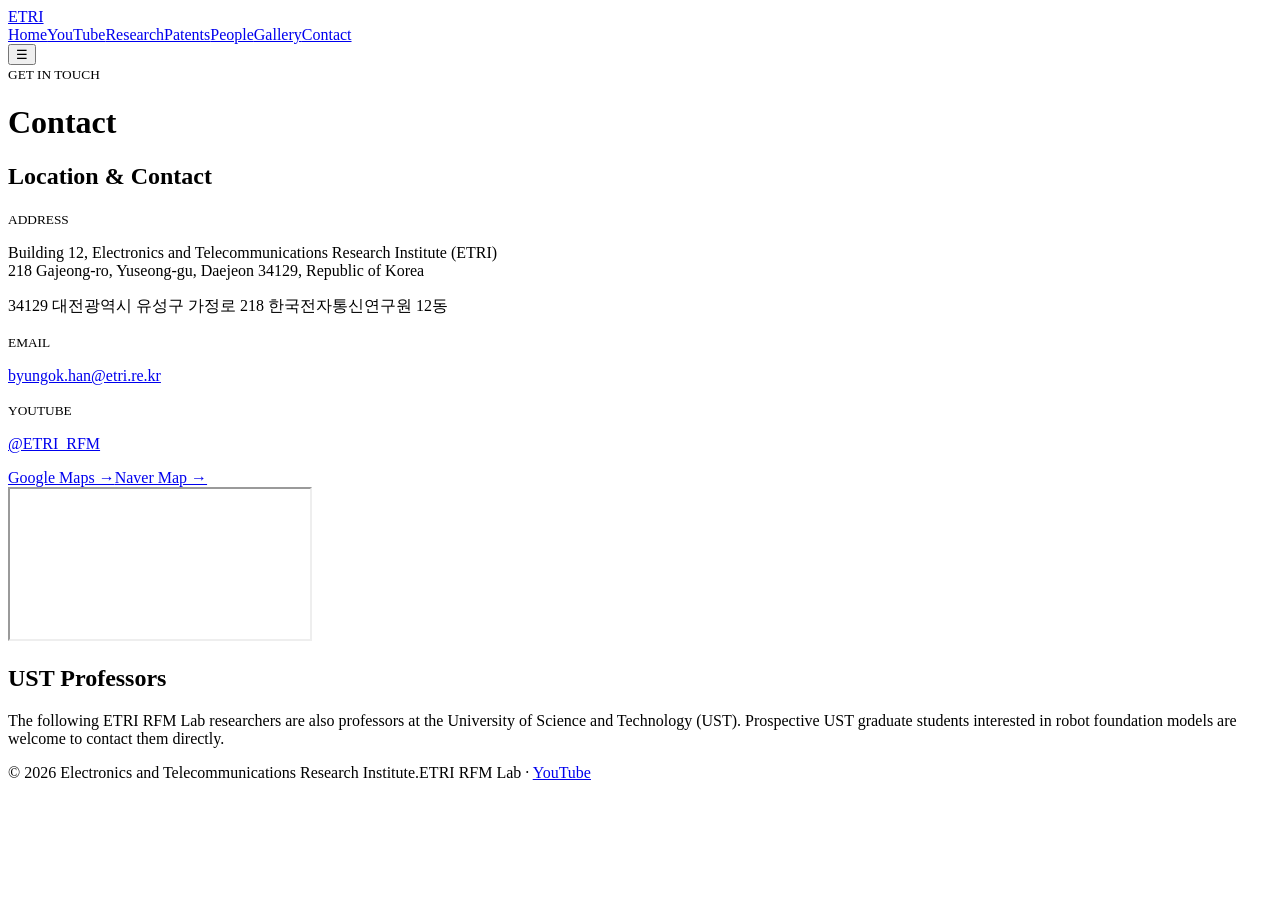
==== contact.html @ 54f0b5c5 "Add Figure 1 thumbnail for the Gradient-Mine Units paper Co-Authored-By: Claude Opus 5.5 <noreply@an" ====
<!doctype html>
<html lang="en">
<head>
  <meta charset="utf-8">
  <meta name="viewport" content="width=device-width,initial-scale=1"><meta name="description" content="ETRI 로봇파운데이션모델연구실(RFM Lab) 연락처: 대전광역시 유성구 가정로 218 한국전자통신연구원 12동. Address, map, email, and UST professors."><meta property="og:locale" content="ko_KR"><meta property="og:locale:alternate" content="en_US"><meta property="og:type" content="website"><meta property="og:site_name" content="ETRI RFM Lab"><meta property="og:title" content="Contact | ETRI RFM Lab · 로봇파운데이션모델연구실"><meta property="og:description" content="ETRI 로봇파운데이션모델연구실(RFM Lab) 연락처: 대전광역시 유성구 가정로 218 한국전자통신연구원 12동. Address, map, email, and UST professors."><meta property="og:url" content="https://etri-rfm-lab.github.io/contact.html"><meta property="og:image" content="https://etri-rfm-lab.github.io/assets/og-image.png"><meta property="og:image:width" content="1200"><meta property="og:image:height" content="630"><meta name="twitter:card" content="summary_large_image"><link rel="canonical" href="https://etri-rfm-lab.github.io/contact.html"><link rel="icon" href="favicon.ico" sizes="any"><link rel="icon" type="image/png" sizes="32x32" href="assets/favicon-32.png"><link rel="apple-touch-icon" href="assets/apple-touch-icon.png">
  <title>Contact | ETRI RFM Lab · 로봇파운데이션모델연구실</title>
  <link rel="stylesheet" href="styles.css?v=57">
</head>
<body data-page="contact">
  <nav class="nav"><div class="wrap navin"><a class="logo" href="index.html" aria-label="ETRI home"><span class="mark">ETRI</span></a><div class="menu"><a href="index.html">Home</a><a href="https://www.youtube.com/@ETRI_RFM" target="_blank" rel="noopener">YouTube</a><a href="publications.html">Research</a><a href="patents.html">Patents</a><a href="people.html">People</a><a href="gallery.html">Gallery</a><a class="active" href="contact.html">Contact</a></div><button class="hamb" aria-label="Open menu">☰</button></div></nav>
  <header class="page-hero"><div class="wrap"><small>GET IN TOUCH</small><h1>Contact</h1></div></header>
  <main class="section wrap">
    <h2 class="contact-heading">Location &amp; Contact</h2>
    <div class="contact-grid">
      <div class="contact-info">
        <div class="contact-item"><small>ADDRESS</small><p>Building 12, Electronics and Telecommunications Research Institute (ETRI)<br>218 Gajeong-ro, Yuseong-gu, Daejeon 34129, Republic of Korea</p><p class="contact-ko">34129 대전광역시 유성구 가정로 218 한국전자통신연구원 12동</p></div>
        <div class="contact-item"><small>EMAIL</small><p><a href="mailto:byungok.han@etri.re.kr">byungok.han@etri.re.kr</a></p></div>
        <div class="contact-item"><small>YOUTUBE</small><p><a href="https://www.youtube.com/@ETRI_RFM" target="_blank" rel="noopener">@ETRI_RFM</a></p></div>
        <div class="contact-actions"><a class="pub-link" href="https://www.google.com/maps/search/?api=1&amp;query=%ED%95%9C%EA%B5%AD%EC%A0%84%EC%9E%90%ED%86%B5%EC%8B%A0%EC%97%B0%EA%B5%AC%EC%9B%90" target="_blank" rel="noopener">Google Maps →</a><a class="pub-link" href="https://map.naver.com/p/search/%ED%95%9C%EA%B5%AD%EC%A0%84%EC%9E%90%ED%86%B5%EC%8B%A0%EC%97%B0%EA%B5%AC%EC%9B%90" target="_blank" rel="noopener">Naver Map →</a></div>
      </div>
      <div class="contact-map"><iframe src="https://www.google.com/maps/embed?origin=mfe&amp;pb=!1m3!2m1!1z7ZWc6rWt7KCE7J6Q7Ya17Iug7Jew6rWs7JuQ!6i15" title="Map of ETRI, Daejeon" loading="lazy" referrerpolicy="no-referrer-when-downgrade"></iframe></div>
    </div>
    <section class="ust-section" aria-labelledby="ust-title">
      <h2 id="ust-title">UST Professors</h2>
      <p>The following ETRI RFM Lab researchers are also professors at the University of Science and Technology (UST). Prospective UST graduate students interested in robot foundation models are welcome to contact them directly.</p>
      <div class="people ust-people" id="ust-list"></div>
    </section>
  </main>
  <footer class="footer"><div class="wrap"><span>© 2026 Electronics and Telecommunications Research Institute.</span><span>ETRI RFM Lab · <a href="https://www.youtube.com/@ETRI_RFM" target="_blank" rel="noopener">YouTube</a></span></div></footer>
  <script src="sheets.js?v=34"></script>
</body>
</html>
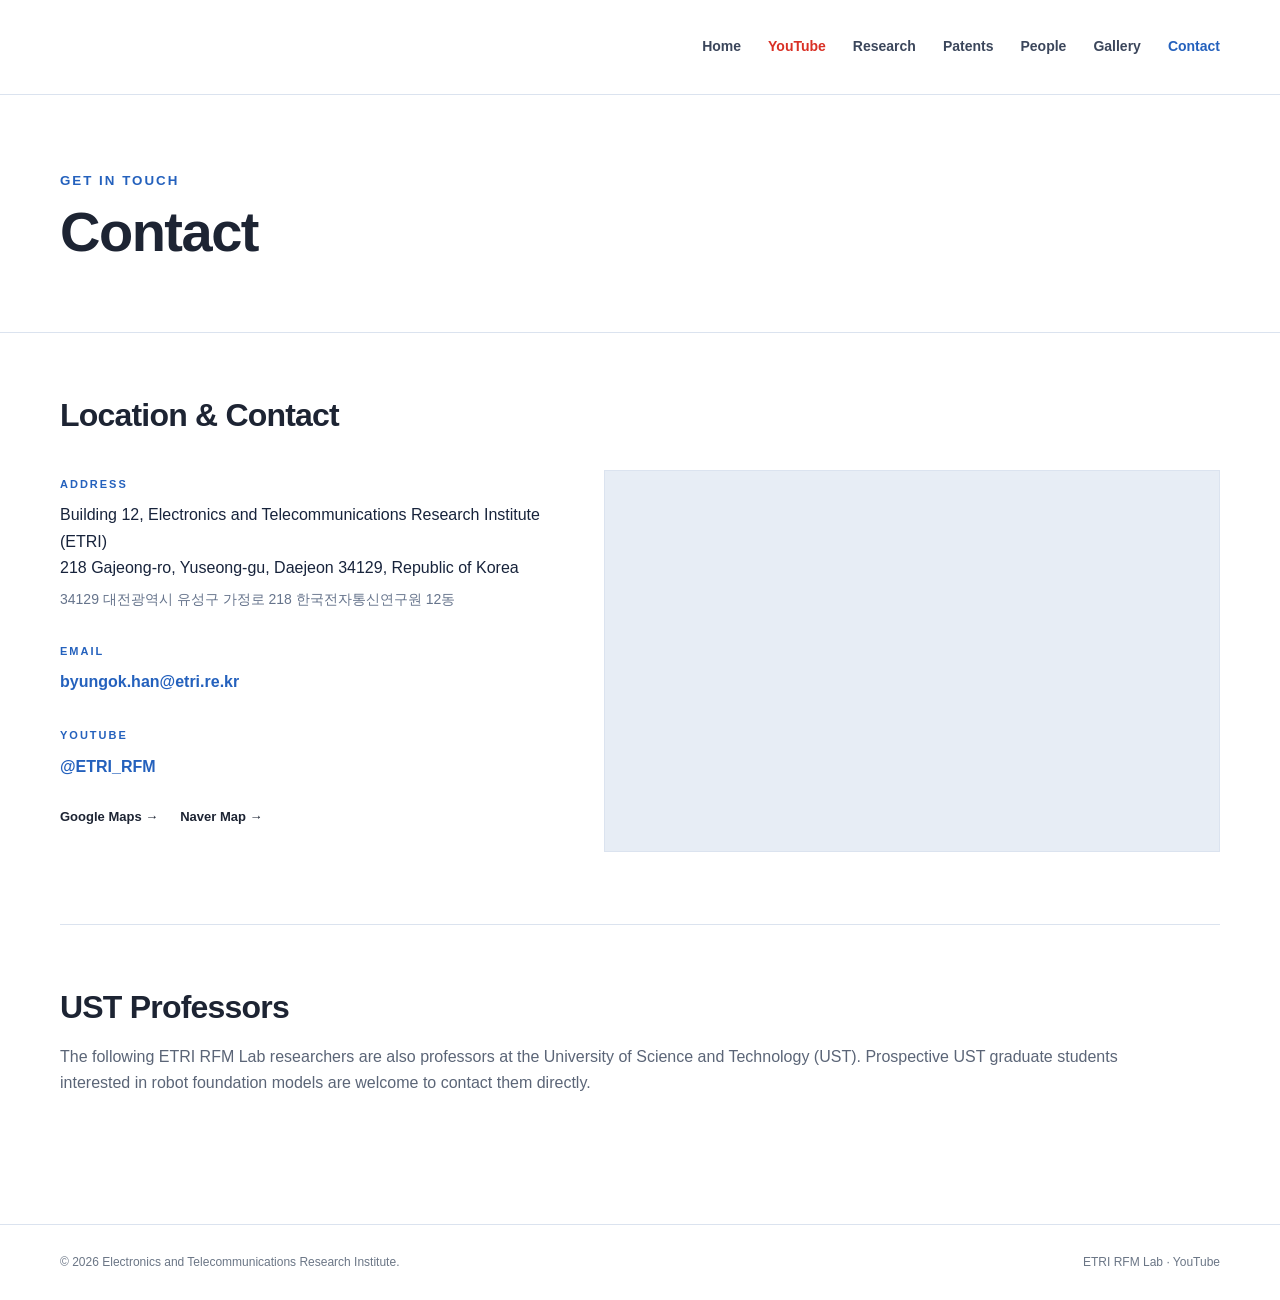
==== commit ebc28228: "Show two videos side by side on the home page Co-Authored-By: Claude Opus 5.5 <noreply@anthropic.com" ====
--- a/contact.html
+++ b/contact.html
@@ -4,7 +4,7 @@
   <meta charset="utf-8">
   <meta name="viewport" content="width=device-width,initial-scale=1"><meta name="description" content="ETRI 로봇파운데이션모델연구실(RFM Lab) 연락처: 대전광역시 유성구 가정로 218 한국전자통신연구원 12동. Address, map, email, and UST professors."><meta property="og:locale" content="ko_KR"><meta property="og:locale:alternate" content="en_US"><meta property="og:type" content="website"><meta property="og:site_name" content="ETRI RFM Lab"><meta property="og:title" content="Contact | ETRI RFM Lab · 로봇파운데이션모델연구실"><meta property="og:description" content="ETRI 로봇파운데이션모델연구실(RFM Lab) 연락처: 대전광역시 유성구 가정로 218 한국전자통신연구원 12동. Address, map, email, and UST professors."><meta property="og:url" content="https://etri-rfm-lab.github.io/contact.html"><meta property="og:image" content="https://etri-rfm-lab.github.io/assets/og-image.png"><meta property="og:image:width" content="1200"><meta property="og:image:height" content="630"><meta name="twitter:card" content="summary_large_image"><link rel="canonical" href="https://etri-rfm-lab.github.io/contact.html"><link rel="icon" href="favicon.ico" sizes="any"><link rel="icon" type="image/png" sizes="32x32" href="assets/favicon-32.png"><link rel="apple-touch-icon" href="assets/apple-touch-icon.png">
   <title>Contact | ETRI RFM Lab · 로봇파운데이션모델연구실</title>
-  <link rel="stylesheet" href="styles.css?v=57">
+  <link rel="stylesheet" href="styles.css?v=58">
 </head>
 <body data-page="contact">
   <nav class="nav"><div class="wrap navin"><a class="logo" href="index.html" aria-label="ETRI home"><span class="mark">ETRI</span></a><div class="menu"><a href="index.html">Home</a><a href="https://www.youtube.com/@ETRI_RFM" target="_blank" rel="noopener">YouTube</a><a href="publications.html">Research</a><a href="patents.html">Patents</a><a href="people.html">People</a><a href="gallery.html">Gallery</a><a class="active" href="contact.html">Contact</a></div><button class="hamb" aria-label="Open menu">☰</button></div></nav>
--- a/styles.css
+++ b/styles.css
@@ -0,0 +1,233 @@
+:root{--blue:#2461bd;--navy:#0066a5;--sky:#eef3fb;--cyan:#6f97d4;--red:#ee5b02;--orange:#ee5b02;--ink:#17233b;--muted:#66748c;--line:#dbe3ef;--bg:#f3f5f8;--max:1160px}
+*{box-sizing:border-box}html{scroll-behavior:smooth}body{margin:0;color:var(--ink);font-family:Arial,"Noto Sans KR",sans-serif;line-height:1.65}a{color:inherit;text-decoration:none}.wrap{width:min(var(--max),calc(100% - 40px));margin:auto}.top{height:34px;background:var(--navy);color:#dfeaff;font-size:12px}.top .wrap{height:100%;display:flex;align-items:center;justify-content:space-between}.nav{position:sticky;top:0;z-index:30;background:rgba(255,255,255,.96);border-bottom:1px solid var(--line);backdrop-filter:blur(12px)}.navin{height:82px;display:flex;align-items:center;justify-content:space-between}.logo{display:flex;align-items:center;gap:13px}.mark{width:66px;height:43px;display:grid;place-items:center;background:var(--blue);color:white;font-size:17px;font-style:italic;font-weight:900;clip-path:polygon(0 0,100% 0,86% 100%,0 100%);position:relative}.mark:after{content:"";position:absolute;width:8px;height:8px;border-radius:50%;background:var(--red);right:7px;top:7px}.logo b{display:block;color:var(--navy);font-size:20px}.logo small{display:block;color:var(--muted);font-size:10px;letter-spacing:1.35px}.menu{display:flex;gap:27px;align-items:center;font-size:14px;font-weight:700;color:#3b465b}.menu a:hover,.menu a.active{color:var(--blue)}.hamb{display:none;border:0;background:none;font-size:24px}.hero{min-height:590px;color:white;position:relative;overflow:hidden;background:linear-gradient(105deg,rgba(4,22,56,.98),rgba(7,55,105,.82)),linear-gradient(135deg,#092c5b,#0c7c9f)}.hero:before{content:"";position:absolute;inset:0;opacity:.14;background-image:linear-gradient(rgba(255,255,255,.13) 1px,transparent 1px),linear-gradient(90deg,rgba(255,255,255,.13) 1px,transparent 1px);background-size:50px 50px}.hero:after{content:"RFM";position:absolute;right:4%;bottom:-70px;font-size:260px;font-weight:900;color:rgba(255,255,255,.045)}.hero .wrap{position:relative;z-index:2;padding-top:115px}.eyebar{display:inline-flex;align-items:center;gap:9px;font-size:12px;font-weight:700;letter-spacing:1.3px;color:#e1edf8}.eyebar:before{content:"";width:24px;height:3px;background:var(--red)}.hero h1{font-size:clamp(44px,6vw,72px);line-height:1.14;letter-spacing:-2.5px;margin:16px 0 20px}.hero p{max-width:630px;color:#d4e3f4;font-size:18px}.btn{display:inline-flex;margin-top:24px;padding:13px 23px;background:#fff;color:var(--blue);font-size:14px;font-weight:800}.quick{position:relative;z-index:5;margin-top:-52px}.quick-grid{display:grid;grid-template-columns:repeat(4,1fr);background:#fff;box-shadow:0 15px 45px rgba(20,41,77,.16)}.quick a{padding:26px;border-right:1px solid var(--line);transition:.2s}.quick a:last-child{border:0}.quick a:hover{background:var(--sky);transform:translateY(-4px)}.quick small{color:var(--blue);font-weight:800}.quick b{display:block;margin-top:7px}.section{padding:95px 0}.muted-bg{background:var(--bg)}.head{text-align:center;max-width:760px;margin:0 auto 48px}.head small{color:var(--blue);font-weight:800;letter-spacing:2px}.head h1,.head h2{color:var(--navy);font-size:40px;line-height:1.25;margin:10px 0}.head p{color:var(--muted)}.about{display:grid;grid-template-columns:.85fr 1.15fr;gap:60px;align-items:center}.flow{min-height:380px;padding:55px;background:linear-gradient(145deg,var(--blue),#1594b7);display:grid;gap:13px}.flow div{background:rgba(255,255,255,.95);padding:16px 18px;color:var(--navy);font-size:13px;font-weight:700}.flow span{color:var(--cyan);margin-right:10px}.copy h2{color:var(--navy);font-size:36px;line-height:1.35}.copy p{color:var(--muted)}.check{list-style:none;padding:0}.check li{padding:7px}.check li:before{content:"✓";color:var(--cyan);font-weight:900;margin-right:10px}.research-grid{display:grid;grid-template-columns:repeat(3,1fr);gap:18px}.research-card{border:1px solid var(--line);background:white;padding:28px;min-height:235px}.research-card i{width:45px;height:45px;display:grid;place-items:center;background:var(--sky);color:var(--blue);font-style:normal;font-weight:900}.research-card h3{color:var(--navy);font-size:20px;margin:23px 0 8px}.research-card p{color:var(--muted);font-size:14px}.page-hero{padding:78px 0 68px;background:linear-gradient(110deg,var(--navy),#0a6191);color:white}.page-hero small{color:#73dce7;font-weight:800;letter-spacing:2px}.page-hero h1{font-size:clamp(40px,6vw,64px);line-height:1.1;margin:12px 0}.page-hero p{max-width:650px;color:#cfdeed}.status{min-height:24px;text-align:center;color:var(--muted);font-size:12px}.pub-list{display:grid;gap:12px}.pub{display:grid;grid-template-columns:90px 1fr auto;gap:24px;padding:26px 0;border-top:1px solid var(--line)}.pub-year{font-size:24px;color:var(--blue);font-weight:900}.pub h3{color:var(--navy);font-size:19px;line-height:1.45;margin:0 0 7px}.pub p{color:var(--muted);font-size:13px;margin:4px 0}.pub .venue{color:var(--blue);font-weight:800}.chips{display:flex;gap:7px;flex-wrap:wrap}.chip{display:inline-flex;border:1px solid var(--line);background:#fff;padding:6px 10px;color:var(--blue);font-size:11px;font-weight:800}.chip:hover{border-color:var(--blue);background:var(--sky)}.patents{display:grid;grid-template-columns:repeat(2,1fr);gap:15px}.patent{border:1px solid var(--line);background:#fff;padding:25px;min-height:220px}.patent-top{display:flex;justify-content:space-between;margin-bottom:20px}.country{color:var(--blue);font-size:11px;font-weight:900}.badge{background:var(--sky);color:var(--blue);padding:4px 8px;font-size:10px}.patent h3{font-size:17px;line-height:1.5;margin:0 0 12px}.patent p{color:var(--muted);font-size:12px;margin:5px 0}.people{display:grid;grid-template-columns:repeat(3,1fr);gap:18px}.person{border:1px solid var(--line);background:#fff;overflow:hidden}.photo{aspect-ratio:4/3;display:grid;place-items:center;background:linear-gradient(135deg,#dbe9f5,#f5f8fb);color:#8fa7bd;font-size:42px;font-weight:900;overflow:hidden}.photo img{width:100%;height:100%;object-fit:cover}.person-body{padding:22px}.person h3{margin:0;color:var(--navy);font-size:21px}.english{font-size:12px;color:var(--muted)}.role{margin:8px 0 14px;color:var(--blue);font-size:12px;font-weight:900}.field{min-height:42px;color:var(--muted);font-size:13px}.news-grid{display:grid;grid-template-columns:1.15fr .85fr;gap:34px}.featured{min-height:330px;padding:38px;background:var(--navy);color:#fff;display:flex;flex-direction:column;justify-content:flex-end}.featured time{color:#6cdae5;font-size:12px}.featured h3{font-size:25px;line-height:1.4;margin:10px 0}.featured p{color:#c7d5e8;font-size:14px}.news-list{border-top:2px solid var(--navy)}.news-item{display:block;padding:21px 5px;border-bottom:1px solid var(--line)}.news-item time{font-size:11px;color:var(--blue)}.news-item b{display:block;margin-top:5px;font-size:15px}.footer{padding:28px 0;background:#071a3c;color:#91a2bc;font-size:12px}.footer .wrap{display:flex;justify-content:space-between}
+@media(max-width:900px){.menu{gap:14px}.research-grid,.people{grid-template-columns:1fr 1fr}.about,.news-grid{grid-template-columns:1fr}.pub{grid-template-columns:70px 1fr}.pub .chips{grid-column:2}.patents{grid-template-columns:1fr}}
+@media(max-width:720px){.menu{display:none}.menu.open{display:flex;position:absolute;top:70px;left:0;right:0;padding:20px;background:white;flex-direction:column;box-shadow:0 12px 25px #102a4822}.hamb{display:block}.top{display:none}.navin{height:70px}.quick-grid,.research-grid,.people{grid-template-columns:1fr}.quick a{padding:18px}.hero{min-height:540px}.hero .wrap{padding-top:85px}.section{padding:70px 0}.pub{grid-template-columns:1fr;gap:8px}.pub .chips{grid-column:1}.footer .wrap{flex-direction:column;gap:8px}}
+.mark{width:108px;height:43px;border:0;border-radius:0;background:transparent url("https://images.seeklogo.com/logo-png/49/1/etri-logo-png_seeklogo-494433.png") center/contain no-repeat;clip-path:none;font-size:0;color:transparent}.mark:after{display:none}
+.archive-tools{margin:0 0 38px;padding:22px;background:var(--bg);border:1px solid var(--line)}.search-row{display:flex;align-items:center;gap:14px}.search-box{position:relative;flex:1}.search-box:before{content:"⌕";position:absolute;left:17px;top:50%;transform:translateY(-52%);font-size:23px;color:var(--blue)}.search-box input{width:100%;height:50px;padding:0 18px 0 48px;border:1px solid #cbd6e4;background:#fff;color:var(--ink);font:inherit;outline:none}.search-box input:focus{border-color:var(--blue);box-shadow:0 0 0 3px #075ca818}.result-count{min-width:115px;text-align:right;color:var(--muted);font-size:12px}.filters{display:flex;gap:8px;flex-wrap:wrap;margin-top:14px}.filter-btn{border:1px solid #cbd6e4;background:white;color:#526078;padding:8px 15px;font:inherit;font-size:12px;font-weight:800;cursor:pointer}.filter-btn:hover{border-color:var(--blue);color:var(--blue)}.filter-btn.active{border-color:var(--blue);background:var(--blue);color:white}.empty-state{padding:60px 20px;text-align:center;border-top:1px solid var(--line);color:var(--muted)}
+@media(max-width:720px){.search-row{align-items:stretch;flex-direction:column}.result-count{text-align:left}.filter-btn{flex:1}.archive-tools{padding:15px}}
+.news-cards{display:grid;grid-template-columns:repeat(2,1fr);gap:16px}.news-card{display:flex;flex-direction:column;min-height:250px;padding:28px;border:1px solid var(--line);background:#fff;transition:.2s}.news-card:hover{border-color:var(--blue);transform:translateY(-3px);box-shadow:0 12px 28px rgba(20,41,77,.1)}.news-card time{color:var(--blue);font-size:12px;font-weight:800}.news-card h3{color:var(--navy);font-size:19px;line-height:1.45;margin:15px 0 10px}.news-card p{color:var(--muted);font-size:13px;margin:0}.news-card .chip{align-self:flex-start;margin-top:auto}.photo{aspect-ratio:1/1;background:#eef4f9}.photo img{object-fit:cover;object-position:center 18%}.photo.is-fallback:after{content:"Photo unavailable";display:block;font-size:10px;font-weight:400;color:#9aabba;margin-top:5px}.person-body{min-height:220px}
+@media(max-width:720px){.news-cards{grid-template-columns:1fr}.news-card{min-height:220px}}
+.gallery-intro{display:flex;justify-content:space-between;align-items:end;gap:30px;margin-bottom:30px}.gallery-intro h2{margin:0;color:var(--navy);font-size:32px}.gallery-intro p{margin:5px 0 0;color:var(--muted)}.album-count{color:var(--blue);font-size:12px;font-weight:800;white-space:nowrap}.gallery-grid{display:grid;grid-template-columns:repeat(2,1fr);grid-auto-rows:310px;gap:14px}.gallery-item{position:relative;overflow:hidden;border:0;padding:0;background:#dce7ef;cursor:zoom-in}.gallery-item:first-child{grid-column:span 2;grid-row:span 2}.gallery-item img{width:100%;height:100%;object-fit:cover;transition:transform .35s}.gallery-item:first-child img{object-position:center}.gallery-item:hover img{transform:scale(1.025)}.gallery-item.image-error:after{content:"Image unavailable";position:absolute;inset:0;display:grid;place-items:center;color:var(--muted);font-size:12px}.gallery-caption{position:absolute;left:0;right:0;bottom:0;padding:28px 20px 15px;background:linear-gradient(transparent,rgba(4,24,50,.78));color:#fff;text-align:left;font-size:12px;font-weight:700;opacity:0;transition:.2s}.gallery-item:hover .gallery-caption{opacity:1}.lightbox{position:fixed;inset:0;z-index:100;display:none;place-items:center;padding:32px;background:rgba(3,15,31,.94)}.lightbox.open{display:grid}.lightbox img{max-width:min(1400px,94vw);max-height:88vh;object-fit:contain}.lightbox-close{position:fixed;right:24px;top:18px;border:1px solid #ffffff55;background:#ffffff12;color:white;width:44px;height:44px;font-size:24px;cursor:pointer}.lightbox-meta{position:fixed;left:25px;bottom:18px;color:#dce8f5;font-size:12px}.album-tabs{display:flex;gap:8px;flex-wrap:wrap;margin-bottom:32px}.album-tab{cursor:pointer;padding:9px 15px;border:1px solid var(--line);background:#fff;color:var(--blue);font-size:12px;font-weight:800}.album-tab:hover,.album-tab.active{border-color:var(--blue);background:var(--blue);color:white}
+@media(max-width:720px){.gallery-intro{align-items:start;flex-direction:column}.gallery-grid{grid-template-columns:1fr;grid-auto-rows:280px}.gallery-item:first-child{grid-column:span 1;grid-row:span 1}.gallery-caption{opacity:1}.lightbox{padding:15px}}
+.drive-folder-frame{display:block;width:100%;height:min(74vh,760px);min-height:580px;border:1px solid var(--line);background:var(--bg)}
+@media(max-width:720px){.drive-folder-frame{height:68vh;min-height:480px}}
+.navin{height:94px}.logo{width:210px;overflow:hidden}.mark{width:210px;height:58px;background-size:380px 380px;background-position:left center}
+@media(max-width:720px){.navin{height:74px}.logo{width:165px}.mark{width:165px;height:50px;background-size:310px 310px;background-position:left center}}
+.person-email{display:block;margin:-7px 0 14px;color:var(--blue);font-size:12px;overflow-wrap:anywhere}.person-email:hover{color:var(--orange);text-decoration:underline}.person .field{margin-bottom:14px}
+.home-publications{display:grid;grid-template-columns:repeat(3,1fr);gap:18px}.home-pub-card,.news-card{overflow:hidden;border:1px solid var(--line);background:#fff}.home-pub-card{display:flex;flex-direction:column;min-height:330px;transition:.2s}.home-pub-card:hover{border-color:var(--orange);transform:translateY(-3px);box-shadow:0 12px 28px rgba(20,41,77,.1)}.home-pub-body{display:flex;flex:1;flex-direction:column;padding:25px}.home-pub-meta{color:var(--blue);font-size:11px;font-weight:800}.home-pub-card h3{margin:12px 0 10px;color:var(--navy);font-size:18px;line-height:1.45}.home-pub-card p{margin:0 0 20px;color:var(--muted);font-size:13px}.home-pub-card .chip{align-self:flex-start;margin-top:auto}.card-thumb{position:relative;aspect-ratio:16/9;overflow:hidden;background:#e7edf5}.card-thumb img{width:100%;height:100%;object-fit:cover}.card-thumb.is-video:after{content:"▶";position:absolute;left:50%;top:50%;display:grid;width:46px;height:46px;place-items:center;transform:translate(-50%,-50%);border-radius:50%;background:rgba(238,91,2,.9);color:#fff;font-size:17px;padding-left:3px}.news-card{padding:0}.news-card-body{display:flex;flex:1;flex-direction:column;padding:28px}.news-card-body .chip{align-self:flex-start;margin-top:auto}.section-link{margin-top:28px;text-align:center}
+@media(max-width:900px){.home-publications{grid-template-columns:1fr 1fr}}
+@media(max-width:720px){.home-publications{grid-template-columns:1fr}.home-pub-card{min-height:0}}
+.card-thumb{position:relative;width:100%;aspect-ratio:16/9;overflow:hidden;border:0;padding:0;background:#e7edf5}.card-thumb img,.card-thumb iframe{display:block;width:100%;height:100%;border:0;object-fit:cover}.card-thumb.is-video{cursor:pointer}.card-thumb.is-video:after{box-shadow:0 6px 18px rgba(0,0,0,.24)}.card-thumb.is-video:hover:after{transform:translate(-50%,-50%) scale(1.08)}.card-thumb.is-playing:after{display:none}.pub.has-media{grid-template-columns:90px 220px minmax(0,1fr) auto;align-items:start}.pub.has-media .card-thumb{max-width:220px}.pub.has-media .chips{align-self:start}
+@media(max-width:900px){.pub.has-media{grid-template-columns:70px 190px minmax(0,1fr)}.pub.has-media .card-thumb{max-width:190px}.pub.has-media .chips{grid-column:3}}
+@media(max-width:720px){.pub.has-media{grid-template-columns:1fr}.pub.has-media .card-thumb{max-width:none}.pub.has-media .chips{grid-column:1}}
+.top{background:#0066a5}.hero{background:linear-gradient(112deg,rgba(0,102,165,.98),rgba(36,97,189,.94))}.page-hero{background:linear-gradient(110deg,#0066a5,#2461bd)}.flow{background:linear-gradient(145deg,#2461bd,#0066a5)}.btn{border:1px solid rgba(255,255,255,.72);background:transparent;color:#fff;border-radius:24px}.btn:hover{border-color:#ee5b02;background:#ee5b02}.quick a{border-top:4px solid transparent}.quick a:hover{border-top-color:#ee5b02;background:#fff7f1}.research-card i{background:#eef3fb;color:#2461bd}.research-card:nth-child(even) i{background:#fff0e7;color:#ee5b02}.research-card:hover,.person:hover,.patent:hover{border-color:#ee5b02}.chip:hover{border-color:#ee5b02;background:#fff0e7;color:#d94f00}.filter-btn.active{border-color:#ee5b02;background:#ee5b02}.news-card:hover{border-color:#ee5b02}.album-tab:hover,.album-tab.active{border-color:#ee5b02;background:#ee5b02}.footer{background:#06446f}.gallery-caption{background:linear-gradient(transparent,rgba(0,69,118,.84))}
+
+/* Refined home page */
+body[data-page="home"]{background:#fff}
+body[data-page="home"] .top{height:30px;background:#07598f;color:#dceafa}
+body[data-page="home"] .nav{box-shadow:none}
+body[data-page="home"] .navin{height:86px}
+body[data-page="home"] .hero{min-height:520px;background:linear-gradient(105deg,#075d98 0%,#2464bc 72%,#2e69bd 100%)}
+body[data-page="home"] .hero:before{opacity:.08;background-size:64px 64px}
+body[data-page="home"] .hero:after{right:3%;bottom:-88px;font-size:300px;letter-spacing:-18px;color:rgba(255,255,255,.055)}
+body[data-page="home"] .hero .wrap{padding-top:102px}
+body[data-page="home"] .hero h1{max-width:820px;margin:18px 0 22px;font-size:clamp(46px,6vw,74px);font-weight:750;letter-spacing:-3px}
+body[data-page="home"] .hero p{max-width:700px;margin:0;color:#deebf8;font-size:17px;line-height:1.8}
+body[data-page="home"] .btn{gap:20px;margin-top:30px;padding:12px 21px;border-radius:3px;background:#fff;color:var(--blue)}
+body[data-page="home"] .btn:hover{border-color:var(--orange);background:var(--orange);color:#fff}
+body[data-page="home"] .quick{margin-top:0}
+body[data-page="home"] .quick-grid{grid-template-columns:repeat(3,1fr);border:1px solid var(--line);border-top:0;box-shadow:none}
+body[data-page="home"] .quick a{padding:24px 28px;border-top:0;border-right:1px solid var(--line)}
+body[data-page="home"] .quick a:hover{border-top:0;background:#f7f9fc;transform:none}
+body[data-page="home"] .quick small{font-size:10px;letter-spacing:1px}
+body[data-page="home"] .quick b{display:flex;justify-content:space-between;color:#26354d;font-size:15px}
+body[data-page="home"] .quick b span{color:var(--orange)}
+body[data-page="home"] .section{padding:88px 0}
+body[data-page="home"] .about{gap:78px}
+body[data-page="home"] .flow{min-height:350px;padding:44px;background:#f2f6fb;border-left:5px solid var(--blue)}
+body[data-page="home"] .flow div{padding:15px 18px;border:1px solid #dbe5f0;background:#fff;color:#26354d}
+body[data-page="home"] .copy h2{margin:14px 0 18px;font-size:38px;letter-spacing:-1px}
+body[data-page="home"] #news{border-top:1px solid var(--line);background:#f7f9fc}
+body[data-page="home"] .head{margin-bottom:38px}
+body[data-page="home"] .head h2{font-size:36px;letter-spacing:-.8px}
+body[data-page="home"] .news-cards{gap:20px}
+body[data-page="home"] .news-card{border-radius:4px;box-shadow:0 5px 20px rgba(20,41,77,.045)}
+@media(max-width:720px){body[data-page="home"] .navin{height:74px}body[data-page="home"] .hero{min-height:500px}body[data-page="home"] .hero .wrap{padding-top:76px}body[data-page="home"] .hero h1{font-size:43px;letter-spacing:-2px}body[data-page="home"] .hero p{font-size:15px}body[data-page="home"] .quick-grid{grid-template-columns:1fr}body[data-page="home"] .quick a{border-right:0;border-bottom:1px solid var(--line)}body[data-page="home"] .about{gap:42px}body[data-page="home"] .flow{min-height:0;padding:25px}body[data-page="home"] .section{padding:64px 0}}
+/* Keep researcher portraits fully visible without cropping. */
+.person .photo img{object-fit:contain;object-position:center}
+
+/* Compact publication resource buttons. */
+.pub .chips{align-self:start;align-items:center;justify-content:flex-end}
+.pub .chip{height:30px;padding:0 11px 0 9px;gap:6px;border-color:#ccd7e5;border-radius:6px;background:#fff;box-shadow:0 1px 4px rgba(20,41,77,.05);white-space:nowrap;transition:border-color .18s,background .18s,color .18s,transform .18s}
+.pub .chip-icon{display:grid;width:15px;height:15px;flex:0 0 15px;place-items:center;color:#53657a}
+.pub .chip-icon svg{display:block;width:15px;height:15px;fill:currentColor}
+.pub .chip-github .chip-icon{color:#24292f}
+.pub .chip-arxiv .chip-icon{color:#b31b1b}
+.pub .chip-media .chip-icon{color:var(--orange)}
+.pub .chip:hover{border-color:var(--blue);background:#f7faff;color:var(--blue);transform:translateY(-1px);box-shadow:0 5px 13px rgba(20,41,77,.1)}
+@media(max-width:720px){.pub .chips{justify-content:flex-start}}
+
+/* Four-column researcher grid with responsive fallbacks. */
+.people{grid-template-columns:repeat(4,minmax(0,1fr))}
+@media(max-width:1100px){.people{grid-template-columns:repeat(3,minmax(0,1fr))}}
+@media(max-width:900px){.people{grid-template-columns:repeat(2,minmax(0,1fr))}}
+@media(max-width:720px){.people{grid-template-columns:1fr}}
+
+/* Compact, bordered researcher cards. */
+.people{gap:16px;align-items:start}
+.person{border:1px solid #d5dfeb;border-radius:8px;box-shadow:0 3px 12px rgba(20,41,77,.05)}
+.person .photo{aspect-ratio:4/3;padding:8px;border-bottom:1px solid #dbe3ef;background:#f7f9fc}
+.person .person-body{min-height:190px;padding:18px}
+
+/* Half-size researcher cards; portraits remain fully visible and proportional. */
+.person{width:100%;max-width:220px;justify-self:center}
+.person .photo{height:220px;aspect-ratio:auto;padding:6px}
+.person .photo img{width:100%;height:100%;max-width:100%;max-height:100%;object-fit:contain;object-position:center}
+.person .person-body{min-height:0;padding:14px}
+.person h3{font-size:17px;line-height:1.3}
+.person .role{margin:5px 0 9px;font-size:10px}
+.person .field{min-height:0;margin-bottom:10px;font-size:11px;line-height:1.45}
+.person .chips{gap:5px}
+.person .chip{align-items:center;padding:4px 7px;gap:4px;border-radius:5px;font-size:9px}
+.person .chip-icon,.person-email .chip-icon{display:grid;width:13px;height:13px;flex:0 0 13px;place-items:center}
+.person .chip-icon svg,.person-email .chip-icon svg{display:block;width:13px;height:13px;fill:currentColor}
+.person-email{display:flex;align-items:center;gap:5px;margin:-3px 0 10px;font-size:10px}
+
+/* Home video */
+.video-grid{display:grid;grid-template-columns:1.6fr 1fr;gap:24px;align-items:stretch}.video-frame{position:relative;aspect-ratio:16/9;background:#000;box-shadow:0 15px 40px rgba(20,41,77,.14)}.video-frame iframe{position:absolute;inset:0;width:100%;height:100%;border:0}.yt-channel{display:flex;flex-direction:column;padding:30px;border:1px solid var(--line);background:#fff;transition:.2s}.yt-channel:hover{border-color:#ee5b02;transform:translateY(-3px);box-shadow:0 12px 28px rgba(20,41,77,.1)}.yt-icon{display:grid;place-items:center;width:54px;height:54px;border-radius:50%;background:#ff0000;color:#fff;margin-bottom:20px}.yt-channel small{color:var(--blue);font-size:11px;font-weight:800;letter-spacing:2px}.yt-channel b{display:block;margin:6px 0 8px;color:var(--navy);font-size:24px}.yt-channel p{margin:0 0 20px;color:var(--muted);font-size:14px}.yt-channel .chip{align-self:flex-start;margin-top:auto}.footer a:hover{color:#fff}
+@media(max-width:900px){.video-grid{grid-template-columns:1fr}}
+.person .photo.is-fallback:after{display:none}.person .photo.is-fallback svg{width:auto;height:88%;fill:#c3d0de}
+
+/* Local logo */
+.logo{width:auto;overflow:visible}.mark{width:230px;height:29px;background:url("assets/etri-logo.png") left center/contain no-repeat}
+@media(max-width:720px){.logo{width:auto}.mark{width:170px;height:22px;background-size:contain}}
+/* Home hero title: keep "Robot Foundation Models" on one line on wide screens */
+body[data-page="home"] .hero h1{max-width:none}
+/* Publications: one year label per group, lab members highlighted */
+.pub:not(.year-start){border-top-color:#edf1f6}.pub.year-start{border-top:2px solid var(--navy)}.pub .authors strong{color:var(--ink);font-weight:800}
+@media(max-width:720px){.pub-year:empty{display:none}}
+/* Contact */
+.contact-grid{display:grid;grid-template-columns:.9fr 1.1fr;gap:40px;align-items:stretch}.contact-info{display:flex;flex-direction:column;gap:26px}.contact-item small{color:var(--blue);font-size:11px;font-weight:800;letter-spacing:2px}.contact-item p{margin:6px 0 0;color:var(--ink);font-size:16px}.contact-item a{color:var(--blue);font-weight:700}.contact-item a:hover{color:var(--orange)}.contact-item .contact-ko{color:var(--muted);font-size:14px}.contact-actions{display:flex;gap:8px;flex-wrap:wrap}.contact-map{min-height:380px;border:1px solid var(--line);background:#e7edf5}.contact-map iframe{display:block;width:100%;height:100%;min-height:380px;border:0}
+@media(max-width:900px){.contact-grid{grid-template-columns:1fr}}
+body[data-page="home"] .hero .wrap{padding-bottom:84px}@media(max-width:720px){body[data-page="home"] .hero .wrap{padding-bottom:56px}}
+/* Home hero: clean white layout */
+.hero-plain{background:#fff;border-bottom:1px solid var(--line)}.hero-plain-in{display:grid;grid-template-columns:1fr 1fr;gap:56px;align-items:center;padding:88px 0 96px}.hero-copy h1{margin:0 0 22px;color:#1d2433;font-size:clamp(40px,5vw,60px);font-weight:800;line-height:1.05;letter-spacing:-1.5px}.hero-copy p{max-width:540px;margin:0;color:#5b6577;font-size:17px;line-height:1.7}.hero-copy p b{color:var(--blue)}.hero-links{display:flex;gap:34px;margin-top:30px}.hero-links a{color:#1d2433;font-size:15px;font-weight:700}.hero-links a:hover{color:var(--orange)}.hero-media{position:relative;aspect-ratio:16/9;overflow:hidden;background:#f2f4f7}.hero-media iframe{position:absolute;inset:0;width:100%;height:100%;border:0;pointer-events:none}
+@media(max-width:900px){.hero-plain-in{grid-template-columns:1fr;gap:36px;padding:56px 0 64px}}
+.hero-plain-in{grid-template-columns:1fr}.hero-copy p{max-width:640px}
+.video-grid{grid-template-columns:1fr;max-width:920px;margin:0 auto}
+/* Sub-page headers: match the clean white home hero */
+.page-hero{padding:72px 0 56px;background:#fff;color:#1d2433;border-bottom:1px solid var(--line)}.page-hero small{color:var(--blue)}.page-hero h1{margin:10px 0 14px;color:#1d2433;font-size:clamp(38px,5vw,56px);font-weight:800;line-height:1.05;letter-spacing:-1.5px}.page-hero p{max-width:640px;margin:0;color:#5b6577;font-size:17px}
+.hero-copy p{max-width:760px;font-size:16px}.hero-areas{margin-top:28px}.hero-areas small{color:var(--blue);font-size:11px;font-weight:800;letter-spacing:2px}.hero-areas ul{display:flex;flex-wrap:wrap;gap:10px;margin:12px 0 0;padding:0;list-style:none}.hero-areas li{padding:8px 14px;border:1px solid var(--line);background:#f7f9fc;color:#1d2433;font-size:14px;font-weight:700}
+/* Home: white sections, dark headings, short centered dividers */
+body[data-page="home"] .hero-plain{border-bottom:0}
+body[data-page="home"] #video,body[data-page="home"] #news{border-top:0;background:#fff}
+body[data-page="home"] #video:before,body[data-page="home"] #news:before{content:"";display:block;width:56px;height:3px;margin:0 auto 72px;background:#1d2433}
+body[data-page="home"] #video{padding-top:0}
+body[data-page="home"] .head h2{color:#1d2433;font-weight:800}
+.hero-areas small{color:#1d2433;font-size:15px;letter-spacing:1.5px}
+.hero-copy p{max-width:1015px;font-size:18px;line-height:1.75}
+/* Publications: plain text resource links under each entry */
+.pub{grid-template-columns:90px minmax(0,1fr)}.pub.has-media{grid-template-columns:90px 220px minmax(0,1fr)}
+.pub-links{display:flex;flex-wrap:wrap;gap:20px;margin-top:10px}.pub-link{display:inline-flex;align-items:center;gap:6px;color:#1d2433;font-size:13px;font-weight:700}.pub-link .chip-icon{display:grid;width:15px;height:15px;place-items:center;color:#6b7686}.pub-link .chip-icon svg{display:block;width:15px;height:15px;fill:currentColor}.pub-link:hover{color:var(--blue);text-decoration:underline;text-underline-offset:3px}.pub-link:hover .chip-icon{color:var(--blue)}
+@media(max-width:900px){.pub{grid-template-columns:70px minmax(0,1fr)}.pub.has-media{grid-template-columns:70px 190px minmax(0,1fr)}}
+@media(max-width:720px){.pub,.pub.has-media{grid-template-columns:1fr}}
+/* Archive pages (Research, Patents): minimal search and tab filters */
+.page-hero+main.section{padding-top:56px}
+.archive-tools{margin:0 0 36px;padding:0;background:none;border:0}
+.search-box:before{left:2px;font-size:20px;color:#6b7686}.search-box input{height:46px;padding:0 12px 0 32px;border:0;border-bottom:1px solid #cbd3de;background:transparent;font-size:15px}.search-box input:focus{border-color:#1d2433;box-shadow:none}
+.result-count{color:#6b7686}
+.filters{gap:26px;margin-top:20px;border-bottom:1px solid var(--line)}
+.filter-btn,.filter-btn.active{flex:0 0 auto;margin-bottom:-1px;padding:10px 0;border:0;border-bottom:2px solid transparent;background:none;color:#6b7686;font-size:14px;font-weight:700}
+.filter-btn:hover{color:#1d2433;border-color:transparent}.filter-btn.active{color:#1d2433;border-bottom-color:#1d2433}
+@media(max-width:720px){.filters{gap:18px;overflow-x:auto;flex-wrap:nowrap}.filter-btn,.filter-btn.active{flex:0 0 auto}}
+/* Research list: dark titles, one accent for venues */
+.pub{padding:28px 0}.pub.year-start{border-top:1px solid #1d2433}.pub:not(.year-start){border-top-color:#eef1f5}
+.pub-year{color:#1d2433;font-size:22px;font-weight:800}
+.pub h3{color:#1d2433;font-size:18px;font-weight:700}
+.pub .venue{color:var(--blue);font-weight:700}
+.pub p{font-size:14px}
+/* Patents: plain list matching Research */
+.patent-list{display:grid}.patent-row{padding:24px 0;border-top:1px solid #eef1f5}.patent-row:first-child{border-top:1px solid #1d2433}
+.patent-meta{display:flex;flex-wrap:wrap;align-items:center;gap:10px;margin:0 0 8px;color:#6b7686;font-size:13px}.patent-status{color:var(--blue);font-weight:800}
+.patent-row h3{margin:0 0 6px;color:#1d2433;font-size:18px;line-height:1.45}.patent-inventors{margin:0;color:#6b7686;font-size:14px}
+/* Footer: light */
+.footer{background:#fff;border-top:1px solid var(--line);color:#6b7686}.footer a:hover{color:#1d2433}
+/* People: quieter cards */
+.person{border-color:#eef1f5;box-shadow:none}.person:hover{border-color:#d5dbe4}.person h3{color:#1d2433}.person .role{color:var(--blue)}
+.person .pub-links{gap:14px;margin-top:4px}.person .pub-link{font-size:12px}.person .pub-link .chip-icon,.person .pub-link .chip-icon svg{width:13px;height:13px}
+.person-email{color:#5b6577}.person-email:hover{color:#1d2433}
+/* Gallery: tab-style albums and dark headings */
+.album-tabs{gap:26px;border-bottom:1px solid var(--line)}
+.album-tab,.album-tab.active{margin-bottom:-1px;padding:10px 0;border:0;border-bottom:2px solid transparent;background:none;color:#6b7686;font-size:14px;font-weight:700}
+.album-tab:hover{border-color:transparent;background:none;color:#1d2433}.album-tab.active{color:#1d2433;border-bottom-color:#1d2433}
+.gallery-intro h2{color:#1d2433;font-weight:800}
+/* People: five per row with smaller photos */
+.people{grid-template-columns:repeat(5,minmax(0,1fr));gap:16px}.person .photo{height:180px}
+@media(max-width:1100px){.people{grid-template-columns:repeat(4,minmax(0,1fr))}}
+@media(max-width:900px){.people{grid-template-columns:repeat(3,minmax(0,1fr))}}
+@media(max-width:720px){.people{grid-template-columns:repeat(2,minmax(0,1fr))}.person .photo{height:160px}}
+.contact-actions{gap:22px}
+/* People: equal-height cards and uniform 3:4 portraits */
+.people{align-items:stretch}
+.person{display:flex;flex-direction:column}
+.person .photo,.person .photo.is-fallback{height:auto;aspect-ratio:3/4;padding:0;border-bottom:1px solid #eef1f5;background:#f3f5f8}
+.person .photo img{width:100%;height:100%;object-fit:cover;object-position:center top}
+.person .photo.is-fallback svg{height:62%}
+.person .person-body{display:flex;flex:1;flex-direction:column;padding:14px 14px 16px}
+.person .field{flex:1}
+.person .pub-links{margin-top:10px}
+@media(max-width:720px){.person .photo,.person .photo.is-fallback{height:auto}}
+/* People: smaller centered portraits */
+.person .photo,.person .photo.is-fallback{display:flex;justify-content:center;aspect-ratio:auto;height:auto;padding:20px 0 0;border-bottom:0;background:none;overflow:visible}
+.person .photo img,.person .photo.is-fallback svg{display:block;width:58%;height:auto;aspect-ratio:3/4;object-fit:cover;object-position:center top;background:#f3f5f8}
+.person .photo.is-fallback svg{padding:16% 6% 0}
+.person .person-body{align-items:center;text-align:center;padding-top:12px}
+.person-email{justify-content:center}.person .pub-links{justify-content:center}
+@media(max-width:720px){.person .photo,.person .photo.is-fallback{height:auto}}
+/* Publication thumbnails: show whole figures on white */
+.pub .card-thumb{align-self:start;border:1px solid #eef1f5;background:#fff}.pub .card-thumb:not(.is-video) img{object-fit:contain;padding:6px;background:#fff}
+.menu a[href*="youtube.com"]{color:#d93025}.menu a[href*="youtube.com"]:hover{color:#a50e0e}
+.card-thumb.is-zoomable{cursor:zoom-in}.card-thumb.is-zoomable:hover{border-color:#cbd3de}
+#figure-lightbox img{padding:12px;background:#fff}
+/* Scholar updates (internal page) */
+.updates-bar{display:flex;align-items:center;justify-content:space-between;gap:16px;flex-wrap:wrap}.updates-meta{margin:0;color:#1d2433;font-weight:700}
+.updates-help{margin:10px 0 28px;color:#6b7686;font-size:14px}
+.updates-copy-all,.update-copy{padding:8px 14px;border:1px solid #1d2433;background:#1d2433;color:#fff;font:inherit;font-size:13px;font-weight:700;cursor:pointer}.updates-copy-all:hover,.update-copy:hover{background:#fff;color:#1d2433}
+.update-copy{padding:5px 12px;border-color:#cbd3de;background:#fff;color:#1d2433}.update-copy:hover{border-color:#1d2433}
+.update-row{padding:22px 0;border-top:1px solid #eef1f5}.update-row:first-child{border-top:1px solid #1d2433}.update-row h3{margin:0 0 6px;color:#1d2433;font-size:18px;line-height:1.45}.update-venue{margin:4px 0 0;color:var(--blue);font-size:14px;font-weight:700}
+.update-row .pub-links{align-items:center}
+/* Contact: UST professors */
+.ust-section{margin-top:72px;padding-top:56px;border-top:1px solid var(--line)}.ust-section small{color:var(--blue);font-size:11px;font-weight:800;letter-spacing:2px}.ust-section h2{margin:8px 0 10px;color:#1d2433;font-size:32px;font-weight:800;letter-spacing:-.8px}.ust-section>p{max-width:1060px;margin:0 0 32px;color:#5b6577;font-size:16px}
+.ust-people{grid-template-columns:repeat(4,minmax(0,1fr))}
+@media(max-width:900px){.ust-people{grid-template-columns:repeat(2,minmax(0,1fr))}}
+.contact-heading,.ust-section h2{margin:0 0 28px;color:#1d2433;font-size:32px;font-weight:800;letter-spacing:-.8px}.ust-section h2{margin-bottom:10px}
+/* Scholar updates: collapsible date groups */
+.update-group{border-top:1px solid #1d2433}.update-group:last-child{border-bottom:1px solid var(--line)}
+.update-group summary{display:flex;align-items:center;gap:12px;padding:18px 0;cursor:pointer;list-style:none}.update-group summary::-webkit-details-marker{display:none}
+.update-group summary:before{content:"▸";color:#6b7686;font-size:14px;transition:transform .15s}.update-group[open] summary:before{transform:rotate(90deg)}
+.update-group-title{color:#1d2433;font-size:17px;font-weight:800}.update-group summary .update-copy{margin-left:auto}
+.update-group-body{padding:0 0 8px 26px}.update-group-body .update-row:first-child{border-top:1px solid #eef1f5}
+
+/* Venue tile shown in the thumbnail slot when a paper has no figure */
+.pub .card-thumb.is-placeholder{display:flex;flex-direction:column;align-items:center;justify-content:center;gap:6px;padding:12px;background:#f6f8fb;border:1px solid #eef1f5;color:#1d2433;text-align:center}
+.pub .tile-venue{font-size:24px;font-weight:800;letter-spacing:.02em;line-height:1.2}
+.pub .tile-venue.is-long{font-size:14px;font-weight:700;letter-spacing:0}
+.pub .tile-year{color:#8a96a8;font-size:12px;font-weight:700;letter-spacing:.14em}
+@media(max-width:720px){.pub .card-thumb.is-placeholder{display:none}}
+/* Research areas as plain text separated by thin bars, without boxes */
+.hero-areas ul{gap:6px 0}
+.hero-areas li{padding:0;border:0;background:none;font-size:16px}
+.hero-areas li+li:before{content:"";display:inline-block;width:1px;height:14px;margin:0 16px;background:#c9d1dc;vertical-align:-1px}
+@media(max-width:900px){.hero-areas ul{flex-direction:column;gap:8px}.hero-areas li+li:before{display:none}}
+/* Home title in ETRI logo colours: blue with an orange "Models" */
+.hero-copy h1{font-family:Montserrat,Arial,sans-serif;font-size:clamp(28px,3.4vw,42px);font-weight:800;line-height:1.15;letter-spacing:-.5px;color:#0066a5}
+.hero-copy h1 .accent{color:#f05a22}
+.hero-copy p b{color:#1d2433}
+.hero-copy h1{font-family:Outfit,Arial,sans-serif;letter-spacing:-.3px}
+.hero-copy h1{font-size:clamp(24px,2.7vw,34px);margin-bottom:18px}
+body[data-page="home"] .head h2{font-size:clamp(24px,2.7vw,34px)}
+/* Two home videos side by side, stacked on narrow screens */
+.video-grid.two{grid-template-columns:1fr 1fr;max-width:none;gap:28px}
+.video-item{margin:0}
+.video-item figcaption{margin-top:14px;color:#1d2433;font-size:15px;font-weight:700;text-align:center}
+@media(max-width:900px){.video-grid.two{grid-template-columns:1fr}}
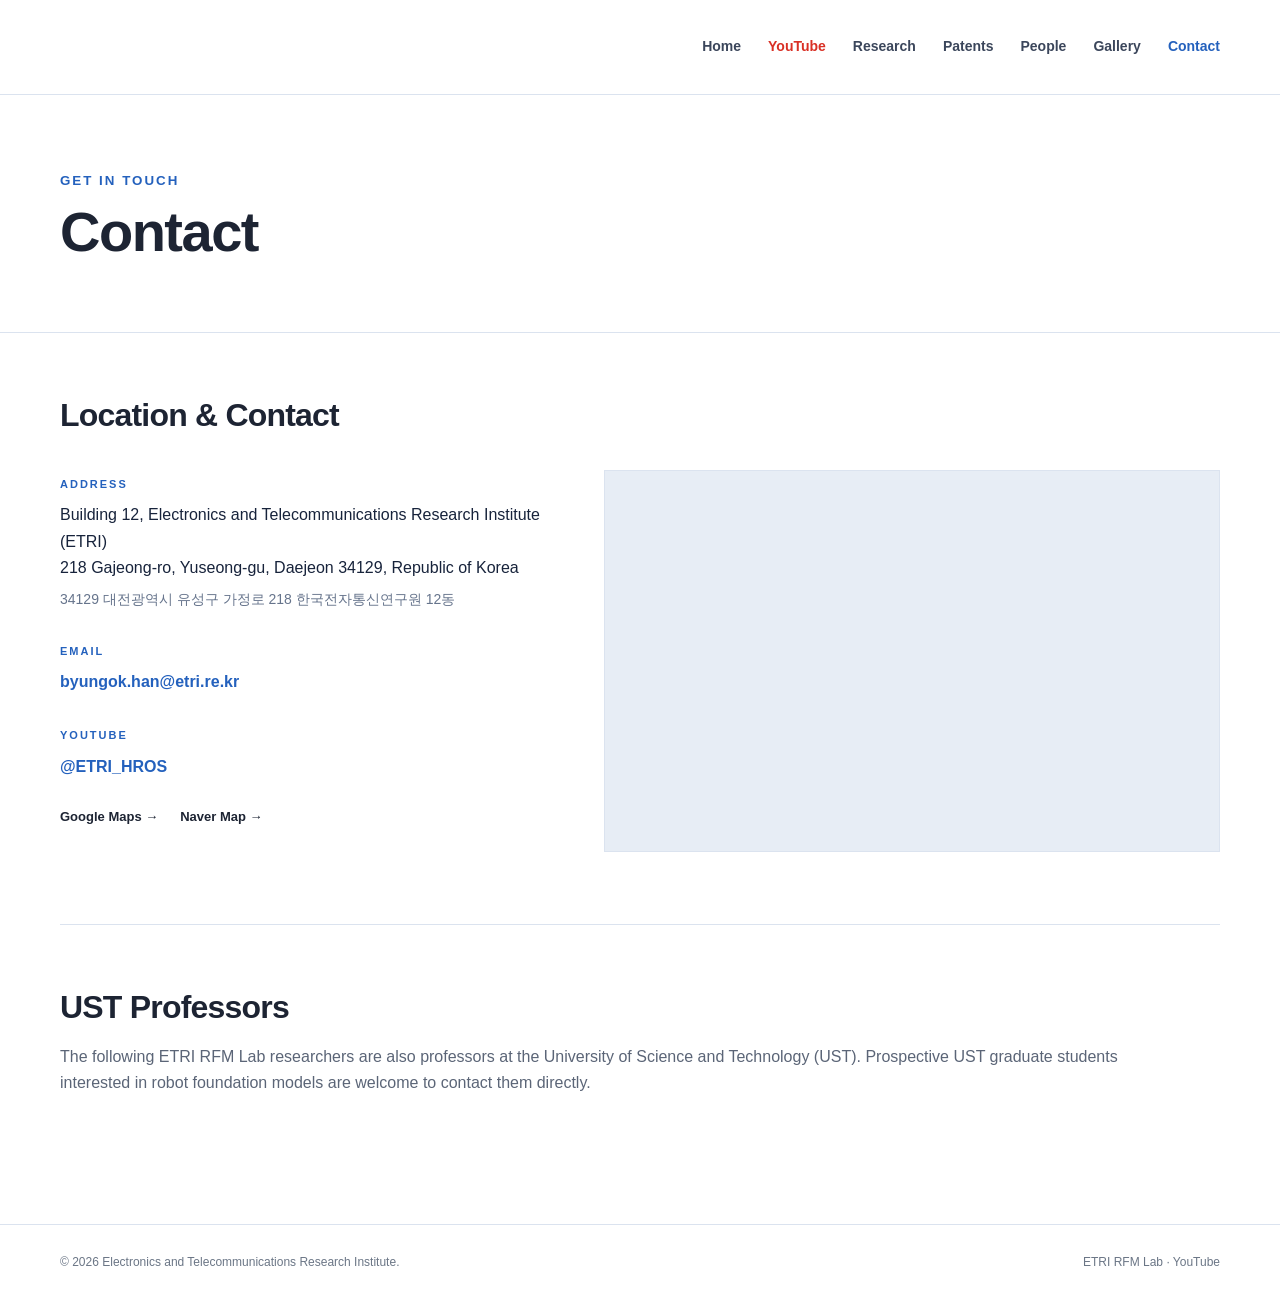
==== commit c1d73836: "Point YouTube links to the @ETRI_HROS channel Co-Authored-By: Claude Opus 5.5 <noreply@anthropic.com" ====
--- a/contact.html
+++ b/contact.html
@@ -4,10 +4,10 @@
   <meta charset="utf-8">
   <meta name="viewport" content="width=device-width,initial-scale=1"><meta name="description" content="ETRI 로봇파운데이션모델연구실(RFM Lab) 연락처: 대전광역시 유성구 가정로 218 한국전자통신연구원 12동. Address, map, email, and UST professors."><meta property="og:locale" content="ko_KR"><meta property="og:locale:alternate" content="en_US"><meta property="og:type" content="website"><meta property="og:site_name" content="ETRI RFM Lab"><meta property="og:title" content="Contact | ETRI RFM Lab · 로봇파운데이션모델연구실"><meta property="og:description" content="ETRI 로봇파운데이션모델연구실(RFM Lab) 연락처: 대전광역시 유성구 가정로 218 한국전자통신연구원 12동. Address, map, email, and UST professors."><meta property="og:url" content="https://etri-rfm-lab.github.io/contact.html"><meta property="og:image" content="https://etri-rfm-lab.github.io/assets/og-image.png"><meta property="og:image:width" content="1200"><meta property="og:image:height" content="630"><meta name="twitter:card" content="summary_large_image"><link rel="canonical" href="https://etri-rfm-lab.github.io/contact.html"><link rel="icon" href="favicon.ico" sizes="any"><link rel="icon" type="image/png" sizes="32x32" href="assets/favicon-32.png"><link rel="apple-touch-icon" href="assets/apple-touch-icon.png">
   <title>Contact | ETRI RFM Lab · 로봇파운데이션모델연구실</title>
-  <link rel="stylesheet" href="styles.css?v=58">
+  <link rel="stylesheet" href="styles.css?v=59">
 </head>
 <body data-page="contact">
-  <nav class="nav"><div class="wrap navin"><a class="logo" href="index.html" aria-label="ETRI home"><span class="mark">ETRI</span></a><div class="menu"><a href="index.html">Home</a><a href="https://www.youtube.com/@ETRI_RFM" target="_blank" rel="noopener">YouTube</a><a href="publications.html">Research</a><a href="patents.html">Patents</a><a href="people.html">People</a><a href="gallery.html">Gallery</a><a class="active" href="contact.html">Contact</a></div><button class="hamb" aria-label="Open menu">☰</button></div></nav>
+  <nav class="nav"><div class="wrap navin"><a class="logo" href="index.html" aria-label="ETRI home"><span class="mark">ETRI</span></a><div class="menu"><a href="index.html">Home</a><a href="https://www.youtube.com/@ETRI_HROS" target="_blank" rel="noopener">YouTube</a><a href="publications.html">Research</a><a href="patents.html">Patents</a><a href="people.html">People</a><a href="gallery.html">Gallery</a><a class="active" href="contact.html">Contact</a></div><button class="hamb" aria-label="Open menu">☰</button></div></nav>
   <header class="page-hero"><div class="wrap"><small>GET IN TOUCH</small><h1>Contact</h1></div></header>
   <main class="section wrap">
     <h2 class="contact-heading">Location &amp; Contact</h2>
@@ -15,7 +15,7 @@
       <div class="contact-info">
         <div class="contact-item"><small>ADDRESS</small><p>Building 12, Electronics and Telecommunications Research Institute (ETRI)<br>218 Gajeong-ro, Yuseong-gu, Daejeon 34129, Republic of Korea</p><p class="contact-ko">34129 대전광역시 유성구 가정로 218 한국전자통신연구원 12동</p></div>
         <div class="contact-item"><small>EMAIL</small><p><a href="mailto:byungok.han@etri.re.kr">byungok.han@etri.re.kr</a></p></div>
-        <div class="contact-item"><small>YOUTUBE</small><p><a href="https://www.youtube.com/@ETRI_RFM" target="_blank" rel="noopener">@ETRI_RFM</a></p></div>
+        <div class="contact-item"><small>YOUTUBE</small><p><a href="https://www.youtube.com/@ETRI_HROS" target="_blank" rel="noopener">@ETRI_HROS</a></p></div>
         <div class="contact-actions"><a class="pub-link" href="https://www.google.com/maps/search/?api=1&amp;query=%ED%95%9C%EA%B5%AD%EC%A0%84%EC%9E%90%ED%86%B5%EC%8B%A0%EC%97%B0%EA%B5%AC%EC%9B%90" target="_blank" rel="noopener">Google Maps →</a><a class="pub-link" href="https://map.naver.com/p/search/%ED%95%9C%EA%B5%AD%EC%A0%84%EC%9E%90%ED%86%B5%EC%8B%A0%EC%97%B0%EA%B5%AC%EC%9B%90" target="_blank" rel="noopener">Naver Map →</a></div>
       </div>
       <div class="contact-map"><iframe src="https://www.google.com/maps/embed?origin=mfe&amp;pb=!1m3!2m1!1z7ZWc6rWt7KCE7J6Q7Ya17Iug7Jew6rWs7JuQ!6i15" title="Map of ETRI, Daejeon" loading="lazy" referrerpolicy="no-referrer-when-downgrade"></iframe></div>
@@ -26,7 +26,7 @@
       <div class="people ust-people" id="ust-list"></div>
     </section>
   </main>
-  <footer class="footer"><div class="wrap"><span>© 2026 Electronics and Telecommunications Research Institute.</span><span>ETRI RFM Lab · <a href="https://www.youtube.com/@ETRI_RFM" target="_blank" rel="noopener">YouTube</a></span></div></footer>
+  <footer class="footer"><div class="wrap"><span>© 2026 Electronics and Telecommunications Research Institute.</span><span>ETRI RFM Lab · <a href="https://www.youtube.com/@ETRI_HROS" target="_blank" rel="noopener">YouTube</a></span></div></footer>
   <script src="sheets.js?v=34"></script>
 </body>
 </html>
--- a/styles.css
+++ b/styles.css
@@ -231,3 +231,13 @@
 .video-item{margin:0}
 .video-item figcaption{margin-top:14px;color:#1d2433;font-size:15px;font-weight:700;text-align:center}
 @media(max-width:900px){.video-grid.two{grid-template-columns:1fr}}
+/* Home video player: one large video with selectable thumbnails below */
+.video-player{max-width:920px;margin:0 auto}
+.video-thumbs{display:grid;grid-template-columns:repeat(auto-fill,minmax(200px,1fr));gap:16px;margin-top:20px}
+.video-thumbs:empty{display:none}
+.video-thumb{display:flex;flex-direction:column;gap:8px;padding:0;border:0;background:none;text-align:left;cursor:pointer;font:inherit}
+.video-thumb img{width:100%;aspect-ratio:16/9;object-fit:cover;border:2px solid transparent;opacity:.7;transition:opacity .2s,border-color .2s}
+.video-thumb span{color:#5b6576;font-size:13px;font-weight:700;line-height:1.4}
+.video-thumb.is-active img,.video-thumb:hover img{border-color:#f05a22;opacity:1}
+.video-thumb.is-active span{color:#1d2433}
+@media(max-width:720px){.video-thumbs{grid-template-columns:repeat(2,1fr);gap:12px}}
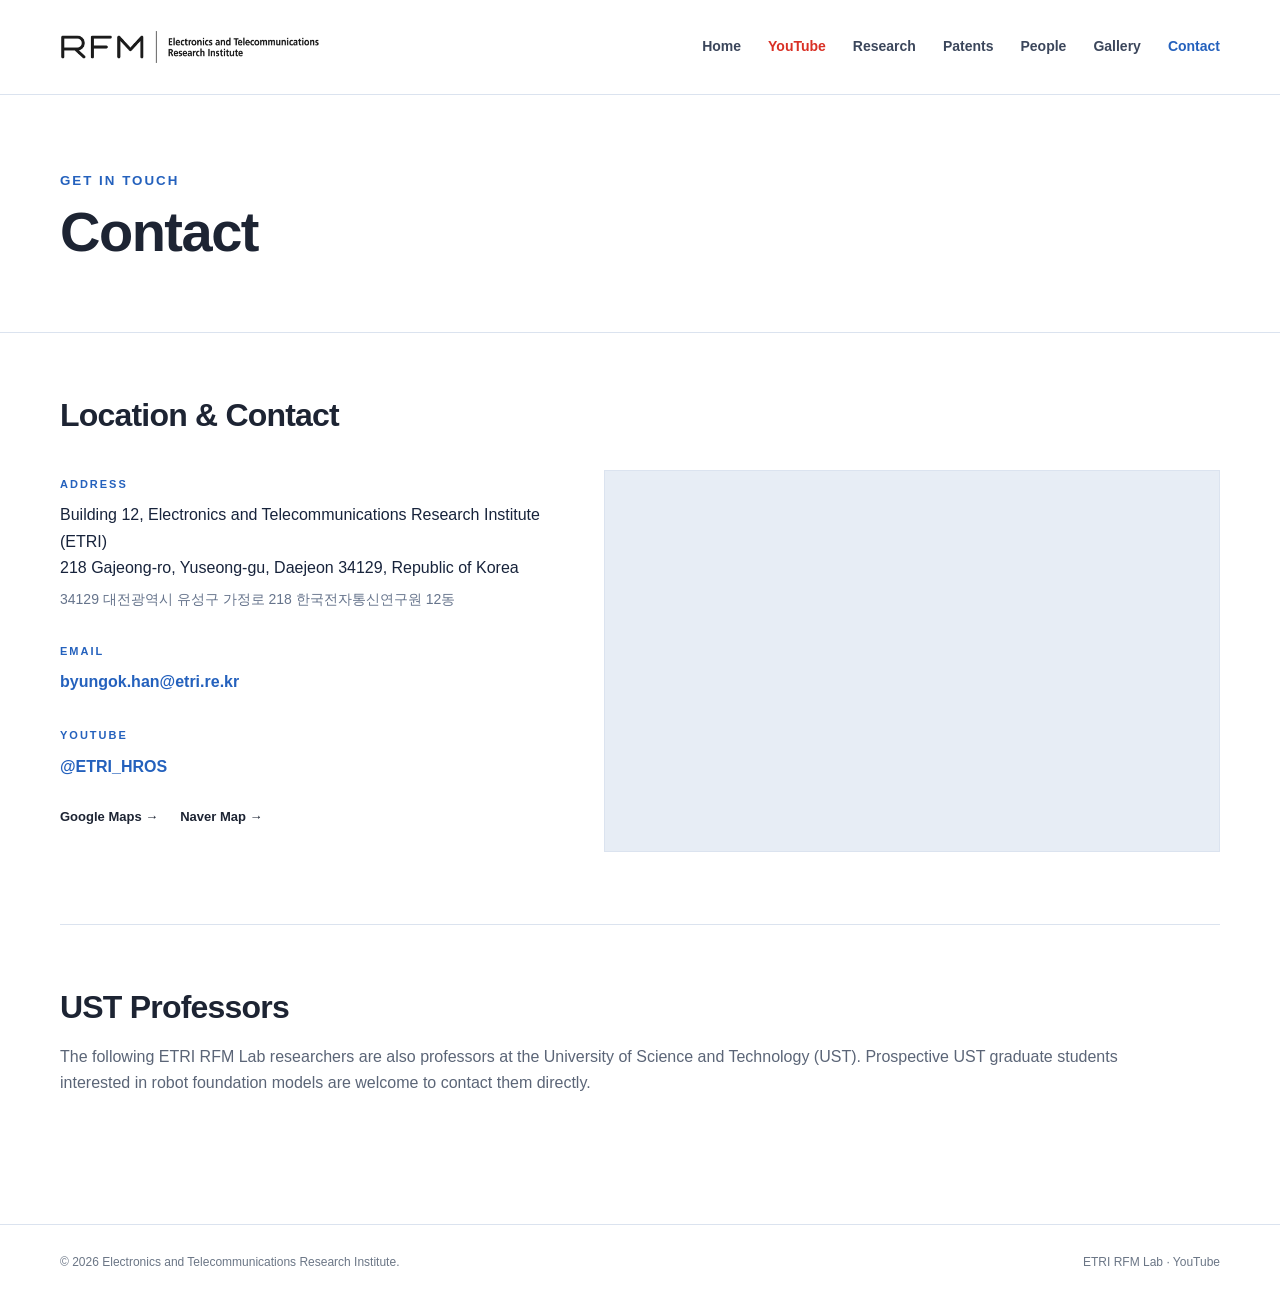
==== commit d7a2cf2c: "Replace the header logo with the RFM | ETRI wordmark Co-Authored-By: Claude Opus 5.5 <noreply@anthro" ====
--- a/contact.html
+++ b/contact.html
@@ -4,10 +4,10 @@
   <meta charset="utf-8">
   <meta name="viewport" content="width=device-width,initial-scale=1"><meta name="description" content="ETRI 로봇파운데이션모델연구실(RFM Lab) 연락처: 대전광역시 유성구 가정로 218 한국전자통신연구원 12동. Address, map, email, and UST professors."><meta property="og:locale" content="ko_KR"><meta property="og:locale:alternate" content="en_US"><meta property="og:type" content="website"><meta property="og:site_name" content="ETRI RFM Lab"><meta property="og:title" content="Contact | ETRI RFM Lab · 로봇파운데이션모델연구실"><meta property="og:description" content="ETRI 로봇파운데이션모델연구실(RFM Lab) 연락처: 대전광역시 유성구 가정로 218 한국전자통신연구원 12동. Address, map, email, and UST professors."><meta property="og:url" content="https://etri-rfm-lab.github.io/contact.html"><meta property="og:image" content="https://etri-rfm-lab.github.io/assets/og-image.png"><meta property="og:image:width" content="1200"><meta property="og:image:height" content="630"><meta name="twitter:card" content="summary_large_image"><link rel="canonical" href="https://etri-rfm-lab.github.io/contact.html"><link rel="icon" href="favicon.ico" sizes="any"><link rel="icon" type="image/png" sizes="32x32" href="assets/favicon-32.png"><link rel="apple-touch-icon" href="assets/apple-touch-icon.png">
   <title>Contact | ETRI RFM Lab · 로봇파운데이션모델연구실</title>
-  <link rel="stylesheet" href="styles.css?v=59">
+  <link rel="stylesheet" href="styles.css?v=60">
 </head>
 <body data-page="contact">
-  <nav class="nav"><div class="wrap navin"><a class="logo" href="index.html" aria-label="ETRI home"><span class="mark">ETRI</span></a><div class="menu"><a href="index.html">Home</a><a href="https://www.youtube.com/@ETRI_HROS" target="_blank" rel="noopener">YouTube</a><a href="publications.html">Research</a><a href="patents.html">Patents</a><a href="people.html">People</a><a href="gallery.html">Gallery</a><a class="active" href="contact.html">Contact</a></div><button class="hamb" aria-label="Open menu">☰</button></div></nav>
+  <nav class="nav"><div class="wrap navin"><a class="logo" href="index.html" aria-label="ETRI RFM Lab home"><span class="mark">ETRI</span></a><div class="menu"><a href="index.html">Home</a><a href="https://www.youtube.com/@ETRI_HROS" target="_blank" rel="noopener">YouTube</a><a href="publications.html">Research</a><a href="patents.html">Patents</a><a href="people.html">People</a><a href="gallery.html">Gallery</a><a class="active" href="contact.html">Contact</a></div><button class="hamb" aria-label="Open menu">☰</button></div></nav>
   <header class="page-hero"><div class="wrap"><small>GET IN TOUCH</small><h1>Contact</h1></div></header>
   <main class="section wrap">
     <h2 class="contact-heading">Location &amp; Contact</h2>
--- a/styles.css
+++ b/styles.css
@@ -241,3 +241,6 @@
 .video-thumb.is-active img,.video-thumb:hover img{border-color:#f05a22;opacity:1}
 .video-thumb.is-active span{color:#1d2433}
 @media(max-width:720px){.video-thumbs{grid-template-columns:repeat(2,1fr);gap:12px}}
+/* RFM | ETRI wordmark in the header */
+.mark{width:260px;height:34px;background:url("assets/rfm-logo.png") left center/contain no-repeat}
+@media(max-width:720px){.mark{width:184px;height:24px}}
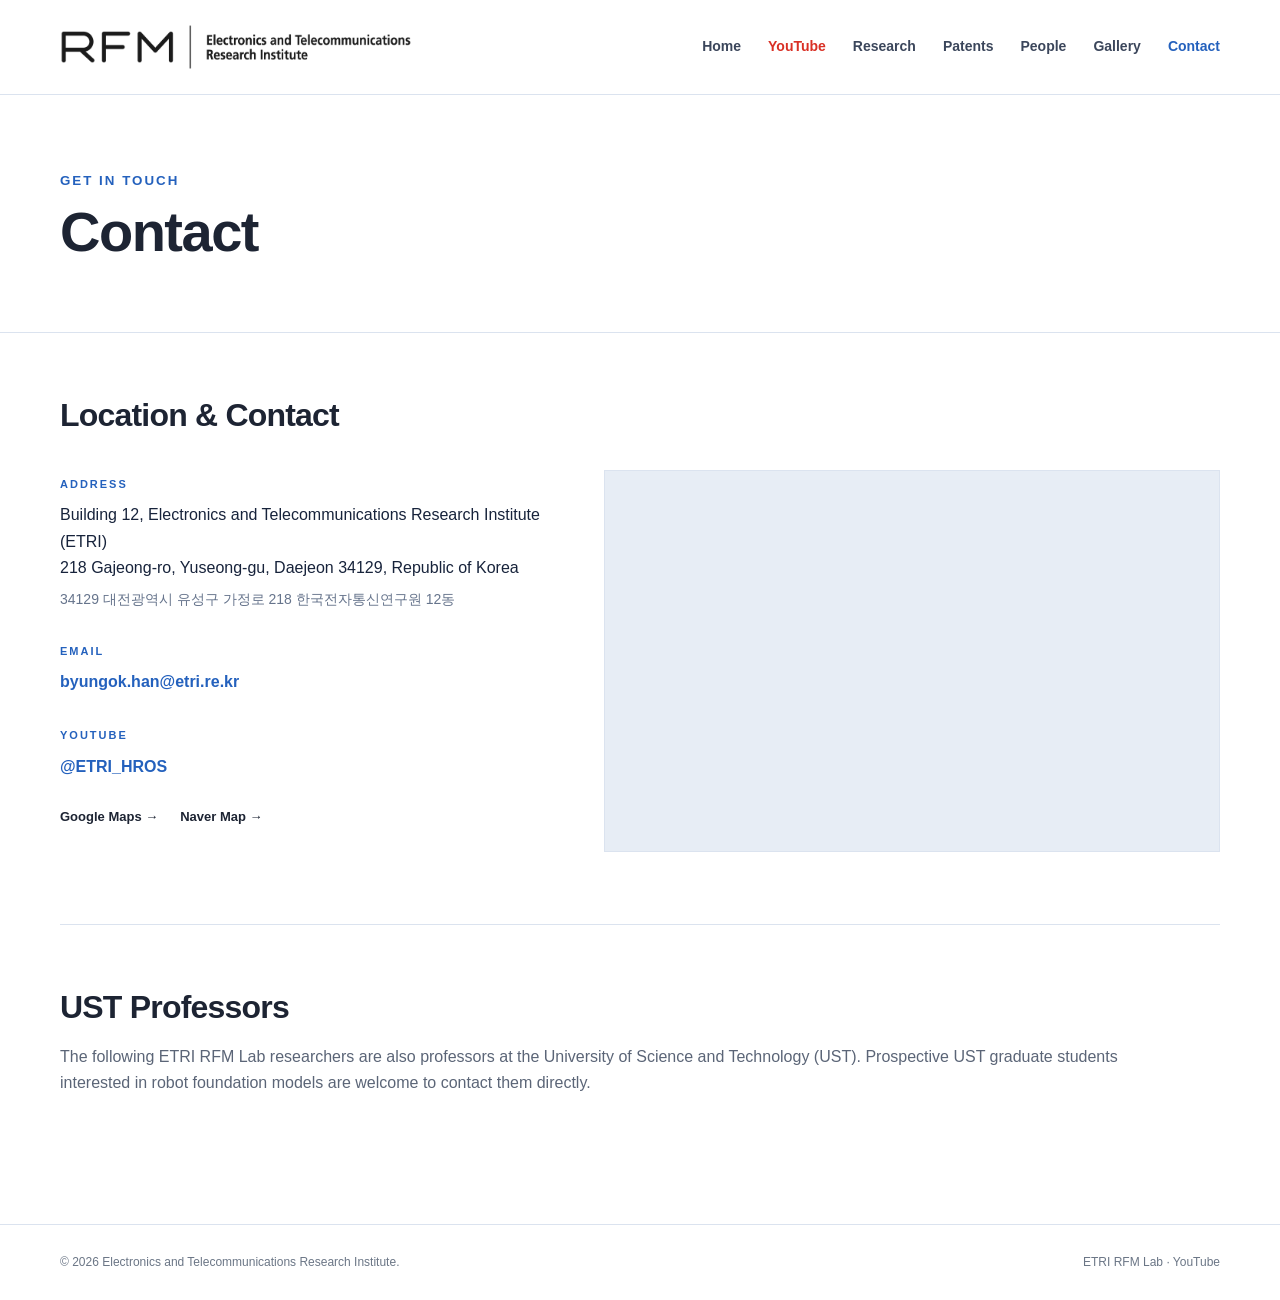
==== commit c30040e5: "Larger header logo and black-and-white site icons Enlarge the RFM | ETRI wordmark in the header and " ====
--- a/contact.html
+++ b/contact.html
@@ -2,9 +2,9 @@
 <html lang="en">
 <head>
   <meta charset="utf-8">
-  <meta name="viewport" content="width=device-width,initial-scale=1"><meta name="description" content="ETRI 로봇파운데이션모델연구실(RFM Lab) 연락처: 대전광역시 유성구 가정로 218 한국전자통신연구원 12동. Address, map, email, and UST professors."><meta property="og:locale" content="ko_KR"><meta property="og:locale:alternate" content="en_US"><meta property="og:type" content="website"><meta property="og:site_name" content="ETRI RFM Lab"><meta property="og:title" content="Contact | ETRI RFM Lab · 로봇파운데이션모델연구실"><meta property="og:description" content="ETRI 로봇파운데이션모델연구실(RFM Lab) 연락처: 대전광역시 유성구 가정로 218 한국전자통신연구원 12동. Address, map, email, and UST professors."><meta property="og:url" content="https://etri-rfm-lab.github.io/contact.html"><meta property="og:image" content="https://etri-rfm-lab.github.io/assets/og-image.png"><meta property="og:image:width" content="1200"><meta property="og:image:height" content="630"><meta name="twitter:card" content="summary_large_image"><link rel="canonical" href="https://etri-rfm-lab.github.io/contact.html"><link rel="icon" href="favicon.ico" sizes="any"><link rel="icon" type="image/png" sizes="32x32" href="assets/favicon-32.png"><link rel="apple-touch-icon" href="assets/apple-touch-icon.png">
+  <meta name="viewport" content="width=device-width,initial-scale=1"><meta name="description" content="ETRI 로봇파운데이션모델연구실(RFM Lab) 연락처: 대전광역시 유성구 가정로 218 한국전자통신연구원 12동. Address, map, email, and UST professors."><meta property="og:locale" content="ko_KR"><meta property="og:locale:alternate" content="en_US"><meta property="og:type" content="website"><meta property="og:site_name" content="ETRI RFM Lab"><meta property="og:title" content="Contact | ETRI RFM Lab · 로봇파운데이션모델연구실"><meta property="og:description" content="ETRI 로봇파운데이션모델연구실(RFM Lab) 연락처: 대전광역시 유성구 가정로 218 한국전자통신연구원 12동. Address, map, email, and UST professors."><meta property="og:url" content="https://etri-rfm-lab.github.io/contact.html"><meta property="og:image" content="https://etri-rfm-lab.github.io/assets/og-image.png?v=2"><meta property="og:image:width" content="1200"><meta property="og:image:height" content="630"><meta name="twitter:card" content="summary_large_image"><link rel="canonical" href="https://etri-rfm-lab.github.io/contact.html"><link rel="icon" href="favicon.ico?v=2" sizes="any"><link rel="icon" type="image/png" sizes="32x32" href="assets/favicon-32.png?v=2"><link rel="apple-touch-icon" href="assets/apple-touch-icon.png?v=2">
   <title>Contact | ETRI RFM Lab · 로봇파운데이션모델연구실</title>
-  <link rel="stylesheet" href="styles.css?v=60">
+  <link rel="stylesheet" href="styles.css?v=62">
 </head>
 <body data-page="contact">
   <nav class="nav"><div class="wrap navin"><a class="logo" href="index.html" aria-label="ETRI RFM Lab home"><span class="mark">ETRI</span></a><div class="menu"><a href="index.html">Home</a><a href="https://www.youtube.com/@ETRI_HROS" target="_blank" rel="noopener">YouTube</a><a href="publications.html">Research</a><a href="patents.html">Patents</a><a href="people.html">People</a><a href="gallery.html">Gallery</a><a class="active" href="contact.html">Contact</a></div><button class="hamb" aria-label="Open menu">☰</button></div></nav>
--- a/styles.css
+++ b/styles.css
@@ -244,3 +244,6 @@
 /* RFM | ETRI wordmark in the header */
 .mark{width:260px;height:34px;background:url("assets/rfm-logo.png") left center/contain no-repeat}
 @media(max-width:720px){.mark{width:184px;height:24px}}
+.mark{width:352px;height:46px}
+@media(max-width:720px){.mark{width:230px;height:30px}}
+@media(min-width:721px) and (max-width:960px){.mark{width:290px;height:38px}}
